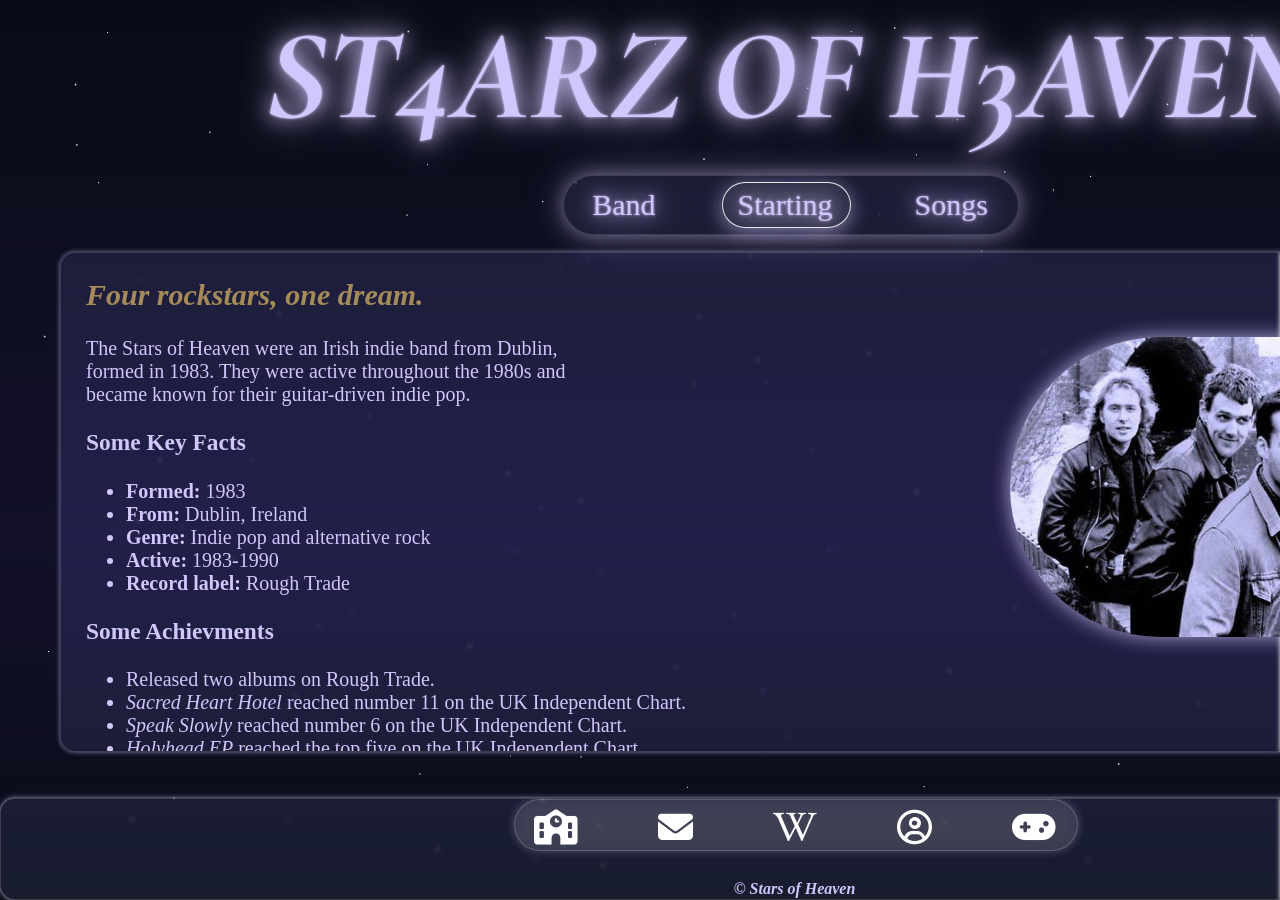
==== index.html @ f7b3dbc5 "gjorde Webbplatsen med lite information. implementerade 2x javascript, 4x html kod, 1x css kod" ====
<!DOCTYPE html>
    <head>
        <meta charset="UTF-8">
        <title>St4rs of H3aven</title>
        <link rel="stylesheet" href="index.css">
        <link href="https://fonts.googleapis.com/css2?family=Cormorant+Garamond&display=swap" rel="stylesheet">
        <link rel="stylesheet" href="https://cdnjs.cloudflare.com/ajax/libs/font-awesome/6.7.2/css/all.min.css">
    </head>
    <body>
        <div class="container">
             <header><h1>ST4ARZ OF H3AVEN</h1></header>
             <nav>
                <ul>
                        <li><a href="band.html" class="nav-link">Band</a></li>
                   
                        <li><a href="index.html" class="nav-link active">Starting</a></li>
                   
                        <li><a href="songs.html" class="nav-link">Songs</a></li>

                </ul> 
                <div class="nav-glider"></div>
             </nav>
             <main>
                <h2>Four rockstars, one dream.</h2>
                <img src="stars of heaven.jpg" class="imgStarting" alt="The rockarband members in blakc white photo">
                <p>
                    The Stars of Heaven were an Irish indie band from Dublin, <br>
                    formed in 1983. They were active throughout the 1980s and <br>
                    became known for their guitar-driven indie pop.
                </p>

                <h3>Some Key Facts</h3>
                
                <ul>
                    <li><strong>Formed:</strong> 1983</li>
                    <li><strong>From:</strong> Dublin, Ireland</li>
                    <li><strong>Genre:</strong> Indie pop and alternative rock</li>
                    <li><strong>Active:</strong> 1983-1990</li>
                    <li><strong>Record label:</strong> Rough Trade</li>
                </ul>

                <h3>Some Achievments</h3>

                <ul>
                    <li>Released two albums on Rough Trade.</li>
                    <li><em>Sacred Heart Hotel</em> reached number 11 on the UK Independent Chart.</li>
                    <li><em>Speak Slowly</em> reached number 6 on the UK Independent Chart.</li>
                    <li><em>Holyhead EP</em> reached the top five on the UK Independent Chart.</li>
                    <li>Recorded four sessions for BBC Radio 1's DJ John Peel.</li>
                </ul>
                
            </main>
            <footer>
                <div class="social-bar">
                    <div class="social-glider"></div>

                    <a class="footer-icons" href="https://www.teknikum.se/" target="_blank">
                        <i class="fa-solid fa-school"></i>
                    </a>

                    <a class="footer-icons" href="https://mail.google.com/mail/?view=cm&fs=1&to=zaah09001@utb.vaxjo.se&su=Contact%20from%20website" target="_blank">
                        <i class="fa-solid fa-envelope"></i>
                    </a>

                    <a class="footer-icons" href="https://en.wikipedia.org/wiki/The_Stars_of_Heaven" target="_blank">
                        <i class="fa-brands fa-wikipedia-w"></i>
                    </a>

                    <a class="footer-icons" href="om mig.html" target="_blank">
                        <i class="fa-regular fa-circle-user"></i>
                    </a>

                    <a class="footer-icons" href="//www.snake.se/" target="_blank">
                        <i class="fa-solid fa-gamepad"></i>
                    </a>

                </div>
                <h4><em><strong>© Stars of Heaven</strong></em></h4>
            </footer>
        
        <script>
            const socialBar = document.querySelector('.social-bar');
            const socialGlider = document.querySelector('.social-glider');
            const socialLinks = document.querySelectorAll('.social-bar a');

            function gliderToFull() {
            const barRect = socialBar.getBoundingClientRect();
            const first = socialLinks[0].getBoundingClientRect();
            const last = socialLinks[socialLinks.length - 1].getBoundingClientRect();
            const padding = 20; // breathing room around the whole icon group
            const left = first.left - barRect.left - padding;
            const width = (last.right - first.left) + padding * 2;
            socialGlider.style.left = left + 'px';
            socialGlider.style.width = width + 'px';
            }

            function gliderToLink(el) {
            const barRect = socialBar.getBoundingClientRect();
            const rect = el.getBoundingClientRect();
            const padding = 14; // breathing room around a single hovered icon
            socialGlider.style.left = (rect.left - barRect.left - padding) + 'px';
            socialGlider.style.width = (rect.width + padding * 2) + 'px';
            }

            window.addEventListener('load', gliderToFull);
            window.addEventListener('resize', gliderToFull);

            socialLinks.forEach(link => {
            link.addEventListener('mouseenter', () => {
                gliderToLink(link);
                socialGlider.classList.add('hovering');
            });
            link.addEventListener('mouseleave', () => {
                gliderToFull();
                socialGlider.classList.remove('hovering');
            });
            });
        </script>

        <script>
            const nav = document.querySelector('nav');
            const glider = document.querySelector('.nav-glider');
            const links = document.querySelectorAll('.nav-link');

            function moveGliderTo(el) {
                const navRect = nav.getBoundingClientRect();
                const rect = el.getBoundingClientRect();
                glider.style.left = (rect.left - navRect.left) + 'px';
                glider.style.width = rect.width + 'px';
            };

            const activeLink = document.querySelector('.nav-link.active') || links[0];

            window.addEventListener('load', () => moveGliderTo(activeLink));
            window.addEventListener('resize', () => moveGliderTo(document.querySelector('.nav-link.active') || links [0]));
            
            links.forEach(link => {
                link.addEventListener('mouseenter',  () => {
                    moveGliderTo(link); 
                    glider.classList.add('hover-pop');
                });
                link.addEventListener('mouseleave', () => {
                    glider.classList.remove('hover-pop');
                    moveGliderTo(document.querySelector('.nav-link.active') || links[0]);
                });
            });
        </script>
    </body>
---- index.css ----
html,body {
    height: 100%; margin: 0; padding: 0;
}

/*{*/ /* for the body and background, including al the white stars and their animations.*/
    body {
    background: linear-gradient(180deg, #090b16 0%, #12102a 60%, #090b16 100%);
    background-attachment: fixed;
    position: relative;
    }
    body::before { 
    content: '';
    position: fixed;
    inset: 0;
    z-index: -1;
    pointer-events: none;
    background: 
      radial-gradient(2.3px 2.3px at 45.4% 55.7%, #fff 0, transparent 60%),
      radial-gradient(1.8px 1.8px at 45.4% 84.1%, #fff 0, transparent 60%),
      radial-gradient(1.8px 1.8px at 19.7% 51.1%, #fff 0, transparent 60%),
      radial-gradient(1.5px 1.5px at 11.0% 31.1%, #fff 0, transparent 60%),
      radial-gradient(1.5px 1.5px at 53.7% 87.5%, #fff 0, transparent 60%),
      radial-gradient(2.3px 2.3px at 59.2% 40.0%, #fff 0, transparent 60%),
      radial-gradient(1.8px 1.8px at 64.8% 61.1%, #fff 0, transparent 60%),
      radial-gradient(1.5px 1.5px at 61.8% 81.8%, #fff 0, transparent 60%),
      radial-gradient(1.8px 1.8px at 7.7% 20.3%, #fff 0, transparent 60%),
      radial-gradient(2.0px 2.0px at 59.6% 76.7%, #fff 0, transparent 60%),
      radial-gradient(1.8px 1.8px at 44.3% 82.9%, #fff 0, transparent 60%),
      radial-gradient(1.5px 1.5px at 63.5% 50.0%, #fff 0, transparent 60%),
      radial-gradient(1.5px 1.5px at 45.9% 28.7%, #fff 0, transparent 60%),
      radial-gradient(1.8px 1.8px at 69.9% 32.3%, #fff 0, transparent 60%),
      radial-gradient(1.5px 1.5px at 51.2% 4.9%, #fff 0, transparent 60%),
      radial-gradient(2.3px 2.3px at 40.4% 83.3%, #fff 0, transparent 60%),
      radial-gradient(1.5px 1.5px at 8.4% 3.6%, #fff 0, transparent 60%),
      radial-gradient(1.5px 1.5px at 22.5% 91.0%, #fff 0, transparent 60%),
      radial-gradient(2.3px 2.3px at 47.1% 96.1%, #fff 0, transparent 60%),
      radial-gradient(1.8px 1.8px at 42.3% 56.4%, #fff 0, transparent 60%),
      radial-gradient(1.5px 1.5px at 76.7% 27.9%, #fff 0, transparent 60%),
      radial-gradient(2.3px 2.3px at 31.9% 3.5%, #fff 0, transparent 60%),
      radial-gradient(1.8px 1.8px at 74.8% 13.3%, #fff 0, transparent 60%),
      radial-gradient(2.3px 2.3px at 69.9% 3.1%, #fff 0, transparent 60%),
      radial-gradient(1.8px 1.8px at 78.5% 19.1%, #fff 0, transparent 60%),
      radial-gradient(1.8px 1.8px at 45.0% 20.3%, #fff 0, transparent 60%),
      radial-gradient(2.3px 2.3px at 42.2% 38.8%, #fff 0, transparent 60%),
      radial-gradient(2.0px 2.0px at 42.4% 22.4%, #fff 0, transparent 60%),
      radial-gradient(2.0px 2.0px at 85.0% 95.6%, #fff 0, transparent 60%),
      radial-gradient(1.8px 1.8px at 97.8% 3.9%, #fff 0, transparent 60%),
      radial-gradient(1.5px 1.5px at 39.9% 84.0%, #fff 0, transparent 60%),
      radial-gradient(2.3px 2.3px at 6.0% 16.1%, #fff 0, transparent 60%),
      radial-gradient(2.0px 2.0px at 26.8% 76.2%, #fff 0, transparent 60%),
      radial-gradient(1.5px 1.5px at 81.7% 39.1%, #fff 0, transparent 60%),
      radial-gradient(1.8px 1.8px at 10.7% 57.9%, #fff 0, transparent 60%),
      radial-gradient(2.3px 2.3px at 3.5% 37.4%, #fff 0, transparent 60%),
      radial-gradient(1.8px 1.8px at 14.2% 58.4%, #fff 0, transparent 60%),
      radial-gradient(1.8px 1.8px at 85.2% 19.6%, #fff 0, transparent 60%),
      radial-gradient(1.8px 1.8px at 31.8% 23.9%, #fff 0, transparent 60%),
      radial-gradient(1.8px 1.8px at 71.6% 17.2%, #fff 0, transparent 60%),
      radial-gradient(2.3px 2.3px at 67.9% 39.3%, #fff 0, transparent 60%),
      radial-gradient(1.5px 1.5px at 59.9% 42.5%, #fff 0, transparent 60%),
      radial-gradient(2.0px 2.0px at 12.5% 51.2%, #fff 0, transparent 60%),
      radial-gradient(2.0px 2.0px at 24.9% 69.6%, #fff 0, transparent 60%),
      radial-gradient(2.3px 2.3px at 42.4% 88.9%, #fff 0, transparent 60%),
      radial-gradient(2.0px 2.0px at 54.6% 35.2%, #fff 0, transparent 60%),
      radial-gradient(2.3px 2.3px at 10.3% 91.0%, #fff 0, transparent 60%),
      radial-gradient(1.5px 1.5px at 41.9% 95.5%, #fff 0, transparent 60%),
      radial-gradient(2.0px 2.0px at 83.4% 64.6%, #fff 0, transparent 60%),
      radial-gradient(2.3px 2.3px at 10.2% 49.8%, #fff 0, transparent 60%),
      radial-gradient(1.8px 1.8px at 82.3% 21.1%, #fff 0, transparent 60%),
      radial-gradient(1.8px 1.8px at 23.1% 77.3%, #fff 0, transparent 60%),
      radial-gradient(2.0px 2.0px at 54.2% 42.6%, #fff 0, transparent 60%),
      radial-gradient(2.3px 2.3px at 51.1% 23.1%, #fff 0, transparent 60%),
      radial-gradient(1.8px 1.8px at 94.0% 47.4%, #fff 0, transparent 60%),
      radial-gradient(2.3px 2.3px at 74.2% 74.6%, #fff 0, transparent 60%),
      radial-gradient(1.5px 1.5px at 40.1% 61.3%, #fff 0, transparent 60%),
      radial-gradient(1.8px 1.8px at 72.2% 87.4%, #fff 0, transparent 60%),
      radial-gradient(1.5px 1.5px at 27.4% 68.1%, #fff 0, transparent 60%),
      radial-gradient(2.3px 2.3px at 55.0% 17.7%, #fff 0, transparent 60%),
      radial-gradient(1.8px 1.8px at 46.8% 91.8%, #fff 0, transparent 60%),
      radial-gradient(1.8px 1.8px at 32.8% 86.0%, #fff 0, transparent 60%),
      radial-gradient(1.5px 1.5px at 66.5% 3.5%, #fff 0, transparent 60%),
      radial-gradient(1.8px 1.8px at 40.3% 41.8%, #fff 0, transparent 60%),
      radial-gradient(1.5px 1.5px at 43.9% 29.9%, #fff 0, transparent 60%),
      radial-gradient(1.5px 1.5px at 3.8% 72.4%, #fff 0, transparent 60%),
      radial-gradient(1.5px 1.5px at 3.8% 72.4%, #fff 0, transparent 60%),
      radial-gradient(2.0px 2.0px at 16.4% 14.7%, #fff 0, transparent 60%),
      radial-gradient(1.8px 1.8px at 28.9% 46.2%, #fff 0, transparent 60%),
      radial-gradient(2.3px 2.3px at 36.7% 71.8%, #fff 0, transparent 60%),
      radial-gradient(1.5px 1.5px at 48.2% 12.6%, #fff 0, transparent 60%),
      radial-gradient(2.0px 2.0px at 57.3% 68.4%, #fff 0, transparent 60%),
      radial-gradient(1.8px 1.8px at 63.1% 9.8%, #fff 0, transparent 60%),
      radial-gradient(2.3px 2.3px at 71.6% 54.7%, #fff 0, transparent 60%),
      radial-gradient(1.5px 1.5px at 88.3% 31.5%, #fff 0, transparent 60%),
      radial-gradient(1.8px 1.8px at 93.7% 78.2%, #fff 0, transparent 60%),
      radial-gradient(2.3px 2.3px at 5.9% 9.4%, #fff 0, transparent 60%),
      radial-gradient(1.8px 1.8px at 13.6% 88.7%, #fff 0, transparent 60%),
      radial-gradient(2.0px 2.0px at 21.8% 34.9%, #fff 0, transparent 60%),
      radial-gradient(1.5px 1.5px at 33.4% 18.3%, #fff 0, transparent 60%),
      radial-gradient(2.3px 2.3px at 39.7% 52.6%, #fff 0, transparent 60%),
      radial-gradient(1.8px 1.8px at 52.8% 74.1%, #fff 0, transparent 60%),
      radial-gradient(1.5px 1.5px at 61.4% 92.6%, #fff 0, transparent 60%),
      radial-gradient(2.0px 2.0px at 68.7% 23.8%, #fff 0, transparent 60%),
      radial-gradient(1.8px 1.8px at 79.3% 67.5%, #fff 0, transparent 60%),
      radial-gradient(2.3px 2.3px at 91.2% 11.6%, #fff 0, transparent 60%),
      radial-gradient(1.5px 1.5px at 9.7% 43.8%, #fff 0, transparent 60%),
      radial-gradient(2.0px 2.0px at 18.3% 62.1%, #fff 0, transparent 60%),
      radial-gradient(1.8px 1.8px at 26.5% 5.7%, #fff 0, transparent 60%),
      radial-gradient(2.3px 2.3px at 34.2% 94.3%, #fff 0, transparent 60%),
      radial-gradient(1.5px 1.5px at 46.9% 63.7%, #fff 0, transparent 60%),
      radial-gradient(1.8px 1.8px at 58.6% 28.4%, #fff 0, transparent 60%),
      radial-gradient(2.0px 2.0px at 73.8% 91.3%, #fff 0, transparent 60%),
      radial-gradient(1.5px 1.5px at 82.6% 43.2%, #fff 0, transparent 60%),
      radial-gradient(2.3px 2.3px at 87.4% 84.9%, #fff 0, transparent 60%),
      radial-gradient(1.8px 1.8px at 96.1% 59.6%, #fff 0, transparent 60%);
     animation: driftstars 40s ease-in-out infinite alternate;
    }
@keyframes driftstars{
    0%   {transform: translate(0, 0);}
    50%  {transform: translate(18px, -14px);}
    100% {transform: translate(-6px, 6px);}
}
/*}*/

.container {
    display: grid;
    grid-template-rows: 20% 8% 59% 13%;
    height: 100%;
    gap: 5px;
}

.imgStarting {
    z-index: -1; 
    float: right;
    width: 500px;
    height: 300px;
    border-radius: 50000px;
    filter: drop-shadow(0 0 10px rgba(210, 199, 252, 0.8));
}

header {
    font-size: 4rem;
    font-family: 'Cormorant garamond', serif;
    font-style: italic;
    letter-spacing: 0.002em;
    margin: 5px;
    margin-top: -87px;
    border-radius: 20px;
    color: rgb(210, 199, 252);
    height: 80px;
    text-align: center;
    overflow: visible;
    
}

h1 {
    color: rgb(210, 199, 252);
    text-shadow:
        0 0 3px rgb(210, 199, 252, 0.9),
        0 0 20px rgb(210, 199, 252),
        0 0 40px rgba(210, 199, 252, 0.8);
}

h2 {
    font-family: 'cormorant garamont', serif;
    font-style: italic;
    color: #a48b59;
}



nav {
    position: relative;
    display: flex;
    justify-content: center;
    width: 445px;
    padding: 4px;
    padding-right: 5px;
    font-size: 30px;
    text-align: center;
    margin: auto;
    background:rgba( 255, 255, 255, 0.07);
    border: 1px solid rgba(255, 255, 255, 0.15);
    border-radius: 50px;
    color: rgb(210, 199, 252);
    box-shadow: 
    0 0 15px rgba(210, 199, 252, 0.30),
    0 0 30px rgba(210, 199, 252, 0.25),
    0 0 50px rgba(210, 199, 252, 0.20);
    backdrop-filter: blur(20px) saturate(180%);
    margin-top: -10px;
    overflow: visible;
}


nav ul {
    position: relative;
    z-index: 2;
    padding: 0;
    margin: 0;
    display:flex;
    list-style: none;
    gap: 50px;
    text-shadow:   
        0 0 3px rgb(210, 199, 252, 0.9),
        0 0 20px rgb(210, 199, 252),
        0 0 40px rgba(210, 199, 252, 0.8);
}

.nav-link {
    position: relative;
    z-index: 2;
    text-decoration: none;
    color: rgb(210, 199, 252);
    font-size: 30px;
    padding: 8px 16px;
    display: inline-block;
}

.nav-glider {
    position: absolute;
    top: 50%;
    left: 0;
    height: 44px;
    transform: translateY(-50%);
    border-radius: 100px;
    background: rgba(255, 255, 255, 0.06);
    border: 1px solid rgba(255, 255, 255, 0.9);
    box-shadow: 0 4px 20px rgba(210, 199, 252, 0.55);
    backdrop-filter: blur(20px) saturate(180%);
    z-index: 1;
    pointer-events: none;
    transition: left 0.85s cubic-bezier(0.22, 1, 0.36, 1),
                width 0.85s cubic-bezier(0.22, 1, 0.36, 1),
                transform 0.15s ease;
}

.nav-glider.hover-pop {
    transform: translateY(-50%) scale(1.12);
}

main {
    z-index: 1;
    font-size: 20px;
    font-family: 'cormorant garamont', serif;
    padding-left: 25px;
    padding-right: 10px;
    box-sizing: border-box;
    margin-top: -10px;
    margin-bottom: 20px;
    margin-left: 60px;
    margin-right: 60px;
    background:rgba( 255, 255, 255, 0.07);
    border: 1px solid rgba(255, 255, 255, 0.15);
    border-radius: 15px;
    color: rgba( 210, 199, 252);
    box-shadow: 0 0 5px rgba( 210, 199, 252, 0.6);
    backdrop-filter: blur(2px) saturate(180%);
    max-height: 500px;
    overflow: hidden;
    overflow-y: auto;
    overflow-x: hidden;
        
}

main::-webkit-scrollbar {
    width: 6px;
}

main::-webkit-scrollbar-track {
    background: transparent;
}

main::-webkit-scrollbar-thumb {
    background: rgba(255, 255, 255, 0.35);
    border-radius: 100px;
    box-shadow: 
    0 0 10px rgba(255, 255, 255, 0.5),
    0 0 50px rgba(255, 255, 255, 0.3);
    overflow: hidden;
}

main::-webkit-scrollbar-thumb:hover {
    background: rgba(255, 255, 255, 0.7);
}

footer {
    position: relative;
    text-align: center;
    padding-left: 8px;
    padding-top: px;
    gap: 5px;
    background:rgba( 255, 255, 255, 0.07);
    border: 1px solid rgba(255, 255, 255, 0.15);
    border-radius: 15px;
    color: rgb(210, 199, 252);
    box-shadow: 
        0 0 2px rgba( 210, 199, 252, 0.6),
        0 0 5px rgba( 210, 199, 252, 0.4),
        0 0 10px rgba( 210, 199, 252, 0.2);
    backdrop-filter: blur(2px) saturate(180%);
    overflow: hidden;
    height: 100px;
    width: 1571px;
}

.social-bar {
  position: relative;
  display: flex;
  justify-content: center;
  align-items: center;
  gap: 80px;
  padding: 10px 40px;
}

.social-bar a {
  position: relative;
  z-index: 2;
  color: white;
  font-size: 35px;
  text-decoration: none;
  transition: transform 0.2s ease;
}

.social-bar a:hover {
  transform: scale(1.1);
  text-shadow: 0 0 10px white;
}

.social-glider {
  position: absolute;
  top: 0;
  width: 100px;
  height: 50px;
  border-radius: 100px;
  background: rgba(255, 255, 255, 0.1);
  border: 1px solid rgba(255, 255, 255, 0.2);
  box-shadow: 0 0 10px rgba(210, 199, 252, 0.3);
  backdrop-filter: blur(8px) saturate(180%);
  z-index: 1;
  pointer-events: none;
  transition: left 0.85s cubic-bezier(.4,0,.2,1),
              width 0.85s cubic-bezier(.4,0,.2,1),
              background 0.2s ease;
}

.social-glider.hovering {
  background: rgba(255, 255, 255, 0.2);
  box-shadow: 0 0 15px rgba(210, 199, 252, 0.5);
}
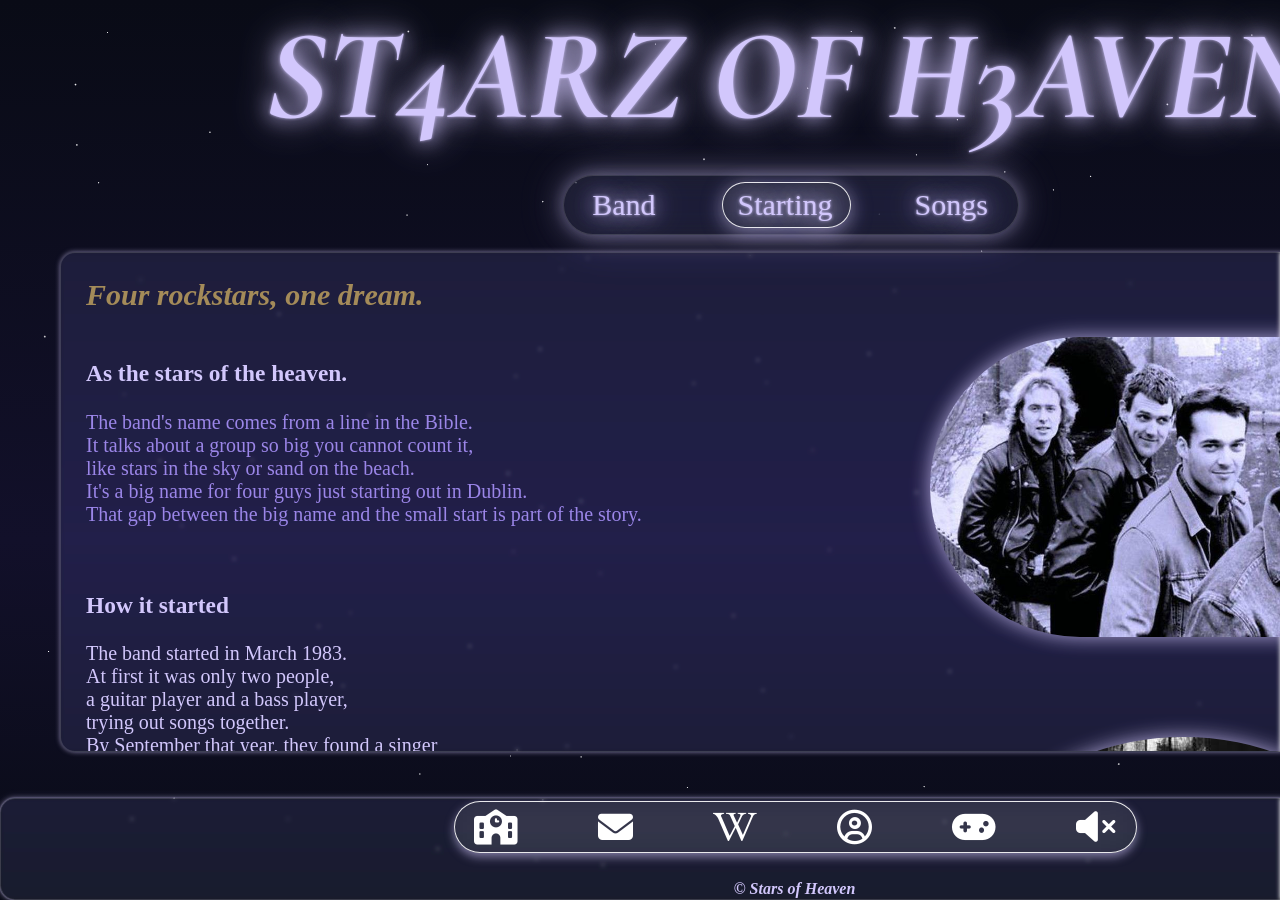
==== commit 5d82d1f5: "la till en till bild och bakgrundsljud. bytte texten och la till en js script till. läggde till nth-" ====
--- a/index.html
+++ b/index.html
@@ -1,148 +1,231 @@
-<!DOCTYPE html>
-    <head>
-        <meta charset="UTF-8">
-        <title>St4rs of H3aven</title>
-        <link rel="stylesheet" href="index.css">
-        <link href="https://fonts.googleapis.com/css2?family=Cormorant+Garamond&display=swap" rel="stylesheet">
-        <link rel="stylesheet" href="https://cdnjs.cloudflare.com/ajax/libs/font-awesome/6.7.2/css/all.min.css">
-    </head>
-    <body>
-        <div class="container">
-             <header><h1>ST4ARZ OF H3AVEN</h1></header>
-             <nav>
-                <ul>
-                        <li><a href="band.html" class="nav-link">Band</a></li>
-                   
-                        <li><a href="index.html" class="nav-link active">Starting</a></li>
-                   
-                        <li><a href="songs.html" class="nav-link">Songs</a></li>
-
-                </ul> 
-                <div class="nav-glider"></div>
-             </nav>
-             <main>
-                <h2>Four rockstars, one dream.</h2>
-                <img src="stars of heaven.jpg" class="imgStarting" alt="The rockarband members in blakc white photo">
-                <p>
-                    The Stars of Heaven were an Irish indie band from Dublin, <br>
-                    formed in 1983. They were active throughout the 1980s and <br>
-                    became known for their guitar-driven indie pop.
-                </p>
-
-                <h3>Some Key Facts</h3>
-                
-                <ul>
-                    <li><strong>Formed:</strong> 1983</li>
-                    <li><strong>From:</strong> Dublin, Ireland</li>
-                    <li><strong>Genre:</strong> Indie pop and alternative rock</li>
-                    <li><strong>Active:</strong> 1983-1990</li>
-                    <li><strong>Record label:</strong> Rough Trade</li>
-                </ul>
-
-                <h3>Some Achievments</h3>
-
-                <ul>
-                    <li>Released two albums on Rough Trade.</li>
-                    <li><em>Sacred Heart Hotel</em> reached number 11 on the UK Independent Chart.</li>
-                    <li><em>Speak Slowly</em> reached number 6 on the UK Independent Chart.</li>
-                    <li><em>Holyhead EP</em> reached the top five on the UK Independent Chart.</li>
-                    <li>Recorded four sessions for BBC Radio 1's DJ John Peel.</li>
-                </ul>
-                
-            </main>
-            <footer>
-                <div class="social-bar">
-                    <div class="social-glider"></div>
-
-                    <a class="footer-icons" href="https://www.teknikum.se/" target="_blank">
-                        <i class="fa-solid fa-school"></i>
-                    </a>
-
-                    <a class="footer-icons" href="https://mail.google.com/mail/?view=cm&fs=1&to=zaah09001@utb.vaxjo.se&su=Contact%20from%20website" target="_blank">
-                        <i class="fa-solid fa-envelope"></i>
-                    </a>
-
-                    <a class="footer-icons" href="https://en.wikipedia.org/wiki/The_Stars_of_Heaven" target="_blank">
-                        <i class="fa-brands fa-wikipedia-w"></i>
-                    </a>
-
-                    <a class="footer-icons" href="om mig.html" target="_blank">
-                        <i class="fa-regular fa-circle-user"></i>
-                    </a>
-
-                    <a class="footer-icons" href="//www.snake.se/" target="_blank">
-                        <i class="fa-solid fa-gamepad"></i>
-                    </a>
-
-                </div>
-                <h4><em><strong>© Stars of Heaven</strong></em></h4>
-            </footer>
-        
-        <script>
-            const socialBar = document.querySelector('.social-bar');
-            const socialGlider = document.querySelector('.social-glider');
-            const socialLinks = document.querySelectorAll('.social-bar a');
-
-            function gliderToFull() {
-            const barRect = socialBar.getBoundingClientRect();
-            const first = socialLinks[0].getBoundingClientRect();
-            const last = socialLinks[socialLinks.length - 1].getBoundingClientRect();
-            const padding = 20; // breathing room around the whole icon group
-            const left = first.left - barRect.left - padding;
-            const width = (last.right - first.left) + padding * 2;
-            socialGlider.style.left = left + 'px';
-            socialGlider.style.width = width + 'px';
-            }
-
-            function gliderToLink(el) {
-            const barRect = socialBar.getBoundingClientRect();
-            const rect = el.getBoundingClientRect();
-            const padding = 14; // breathing room around a single hovered icon
-            socialGlider.style.left = (rect.left - barRect.left - padding) + 'px';
-            socialGlider.style.width = (rect.width + padding * 2) + 'px';
-            }
-
-            window.addEventListener('load', gliderToFull);
-            window.addEventListener('resize', gliderToFull);
-
-            socialLinks.forEach(link => {
-            link.addEventListener('mouseenter', () => {
-                gliderToLink(link);
-                socialGlider.classList.add('hovering');
-            });
-            link.addEventListener('mouseleave', () => {
-                gliderToFull();
-                socialGlider.classList.remove('hovering');
-            });
-            });
-        </script>
-
-        <script>
-            const nav = document.querySelector('nav');
-            const glider = document.querySelector('.nav-glider');
-            const links = document.querySelectorAll('.nav-link');
-
-            function moveGliderTo(el) {
-                const navRect = nav.getBoundingClientRect();
-                const rect = el.getBoundingClientRect();
-                glider.style.left = (rect.left - navRect.left) + 'px';
-                glider.style.width = rect.width + 'px';
-            };
-
-            const activeLink = document.querySelector('.nav-link.active') || links[0];
-
-            window.addEventListener('load', () => moveGliderTo(activeLink));
-            window.addEventListener('resize', () => moveGliderTo(document.querySelector('.nav-link.active') || links [0]));
-            
-            links.forEach(link => {
-                link.addEventListener('mouseenter',  () => {
-                    moveGliderTo(link); 
-                    glider.classList.add('hover-pop');
-                });
-                link.addEventListener('mouseleave', () => {
-                    glider.classList.remove('hover-pop');
-                    moveGliderTo(document.querySelector('.nav-link.active') || links[0]);
-                });
-            });
-        </script>
-    </body> +<!doctype html>
+<html>
+  <head>
+    <meta charset="UTF-8" />
+    <title>St4rs of H3aven</title>
+    <link rel="stylesheet" href="index.css" />
+    <link
+      href="https://fonts.googleapis.com/css2?family=Cormorant+Garamond&display=swap"
+      rel="stylesheet"
+    />
+    <link
+      rel="stylesheet"
+      href="https://cdnjs.cloudflare.com/ajax/libs/font-awesome/6.7.2/css/all.min.css"
+    />
+  </head>
+  <body>
+    <div class="container">
+      <header><h1>ST4ARZ OF H3AVEN</h1></header>
+      <nav>
+        <ul>
+          <li><a href="band.html" class="nav-link">Band</a></li>
+
+          <li><a href="index.html" class="nav-link active">Starting</a></li>
+
+          <li><a href="songs.html" class="nav-link">Songs</a></li>
+        </ul>
+        <div class="nav-glider"></div>
+      </nav>
+      <main>
+        <h2>Four rockstars, one dream.</h2>
+        <div class="content-row">
+          <div class="starting-text">
+            <h3>As the stars of the heaven.</h3>
+            <p>
+              The band's name comes from a line in the Bible.<br />
+              It talks about a group so big you cannot count it, <br />
+              like stars in the sky or sand on the beach.<br />
+              It's a big name for four guys just starting out in Dublin.<br />
+              That gap between the big name and the small start is part of the
+              story.
+            </p>
+            <br />
+
+            <h3>How it started</h3>
+            <p>
+              The band started in March 1983.<br />
+              At first it was only two people, <br />
+              a guitar player and a bass player,<br />
+              trying out songs together.<br />
+              By September that year, they found a singer <br />
+              who also played guitar, and a drummer.<br />
+              Now there were four, and they were a real band.
+            </p>
+
+            <p>
+              Both guitar players wrote songs, but only one of them sang.<br />
+              Two writers and one singer.<br />
+              This is what made the band's sound special from the start.
+            </p>
+            <br />
+
+            <h3>Cutting their teeth</h3>
+            <p>
+              Dublin's music scene in the early 1980s was small.<br />
+              There were only a few clubs, <br />
+              and the same bands kept playing together <br />
+              and sharing the same practice rooms.<br />
+              The band played some of their <br />
+              first shows next to other bands who <br />
+              later also became well known.<br />
+              It shows just how small and simple that <br />
+              scene was before anyone was famous.
+            </p>
+            <br />
+
+            <h3>The first record</h3>
+            <p>
+              Their first song came from a radio session that people loved right
+              away.<br />
+              The band paid for the recording themselves and only made a
+              thousand copies through a small label.<br />
+              At first it did not sell many copies.<br />
+              But it got played on the radio and got good reviews.<br />
+              That slow attention, not a big launch, is what got them noticed
+              and helped them sign with a bigger label after.
+            </p>
+          </div>
+          <div class="imgStack">
+            <img
+              src="stars of heaven.jpg"
+              class="imgStarting1"
+              alt="The rockband members in blakc white photo"
+            />
+            <img
+              src="stars of heaven 2.png"
+              class="imgStarting2"
+              alt="The rockband members in blakc white photo"
+            />
+          </div>
+        </div>
+      </main>
+      <footer>
+        <audio id="bg-music" src="bg ambient.mp3" loop autoplay muted></audio>
+
+        <div class="social-bar">
+          <div class="social-glider"></div>
+
+          <a href="https://www.teknikum.se/" target="_blank">
+            <i class="fa-solid fa-school"></i>
+          </a>
+
+          <a
+            href="https://mail.google.com/mail/?view=cm&fs=1&to=zaah09001@utb.vaxjo.se&su=Contact%20from%20website"
+            target="_blank"
+          >
+            <i class="fa-solid fa-envelope"></i>
+          </a>
+
+          <a
+            href="https://en.wikipedia.org/wiki/The_Stars_of_Heaven"
+            target="_blank"
+          >
+            <i class="fa-brands fa-wikipedia-w"></i>
+          </a>
+
+          <a href="om mig.html" target="_blank">
+            <i class="fa-regular fa-circle-user"></i>
+          </a>
+
+          <a href="//www.snake.se/" target="_blank">
+            <i class="fa-solid fa-gamepad"></i>
+          </a>
+
+          <a class="footer-icons" href="#" id="sound-toggle">
+            <i class="fa-solid fa-volume-xmark"></i>
+          </a>
+        </div>
+        <h4>
+          <em><strong>© Stars of Heaven</strong></em>
+        </h4>
+      </footer>
+
+      <script>
+        const bgMusic = document.getElementById("bg-music");
+        const soundToggle = document.getElementById("sound-toggle");
+
+        soundToggle.addEventListener("click", (e) => {
+          e.preventDefault();
+          bgMusic.muted = !bgMusic.muted;
+          soundToggle.innerHTML = bgMusic.muted
+            ? '<i class="fa-solid fa-volume-xmark"></i>'
+            : '<i class="fa-solid fa-volume-high"></i>';
+        });
+      </script>
+
+      <script>
+        const socialBar = document.querySelector(".social-bar");
+        const socialGlider = document.querySelector(".social-glider");
+        const socialLinks = document.querySelectorAll(".social-bar a");
+
+        function gliderToFull() {
+          const barRect = socialBar.getBoundingClientRect();
+          const first = socialLinks[0].getBoundingClientRect();
+          const last =
+            socialLinks[socialLinks.length - 1].getBoundingClientRect();
+          const padding = 20; // breathing room around the whole icon group
+          const left = first.left - barRect.left - padding;
+          const width = last.right - first.left + padding * 2;
+          socialGlider.style.left = left + "px";
+          socialGlider.style.width = width + "px";
+        }
+
+        function gliderToLink(el) {
+          const barRect = socialBar.getBoundingClientRect();
+          const rect = el.getBoundingClientRect();
+          const padding = 14; // breathing room around a single hovered icon
+          socialGlider.style.left = rect.left - barRect.left - padding + "px";
+          socialGlider.style.width = rect.width + padding * 2 + "px";
+        }
+
+        window.addEventListener("load", gliderToFull);
+        window.addEventListener("resize", gliderToFull);
+
+        socialLinks.forEach((link) => {
+          link.addEventListener("mouseenter", () => {
+            gliderToLink(link);
+            socialGlider.classList.add("hovering");
+          });
+          link.addEventListener("mouseleave", () => {
+            gliderToFull();
+            socialGlider.classList.remove("hovering");
+          });
+        });
+      </script>
+
+      <script>
+        const nav = document.querySelector("nav");
+        const glider = document.querySelector(".nav-glider");
+        const links = document.querySelectorAll(".nav-link");
+
+        function moveGliderTo(el) {
+          const navRect = nav.getBoundingClientRect();
+          const rect = el.getBoundingClientRect();
+          glider.style.left = rect.left - navRect.left + "px";
+          glider.style.width = rect.width + "px";
+        }
+
+        const activeLink =
+          document.querySelector(".nav-link.active") || links[0];
+
+        window.addEventListener("load", () => moveGliderTo(activeLink));
+        window.addEventListener("resize", () =>
+          moveGliderTo(document.querySelector(".nav-link.active") || links[0]),
+        );
+
+        links.forEach((link) => {
+          link.addEventListener("mouseenter", () => {
+            moveGliderTo(link);
+            glider.classList.add("hover-pop");
+          });
+          link.addEventListener("mouseleave", () => {
+            glider.classList.remove("hover-pop");
+            moveGliderTo(
+              document.querySelector(".nav-link.active") || links[0],
+            );
+          });
+        });
+      </script>
+    </div>
+  </body>
+</html>
--- a/index.css
+++ b/index.css
@@ -1,305 +1,345 @@
-html,body {
-    height: 100%; margin: 0; padding: 0;
+html,
+body {
+  height: 100%;
+  margin: 0;
+  padding: 0;
 }
 
 /*{*/ /* for the body and background, including al the white stars and their animations.*/
-    body {
-    background: linear-gradient(180deg, #090b16 0%, #12102a 60%, #090b16 100%);
-    background-attachment: fixed;
-    position: relative;
-    }
-    body::before { 
-    content: '';
-    position: fixed;
-    inset: 0;
-    z-index: -1;
-    pointer-events: none;
-    background: 
-      radial-gradient(2.3px 2.3px at 45.4% 55.7%, #fff 0, transparent 60%),
-      radial-gradient(1.8px 1.8px at 45.4% 84.1%, #fff 0, transparent 60%),
-      radial-gradient(1.8px 1.8px at 19.7% 51.1%, #fff 0, transparent 60%),
-      radial-gradient(1.5px 1.5px at 11.0% 31.1%, #fff 0, transparent 60%),
-      radial-gradient(1.5px 1.5px at 53.7% 87.5%, #fff 0, transparent 60%),
-      radial-gradient(2.3px 2.3px at 59.2% 40.0%, #fff 0, transparent 60%),
-      radial-gradient(1.8px 1.8px at 64.8% 61.1%, #fff 0, transparent 60%),
-      radial-gradient(1.5px 1.5px at 61.8% 81.8%, #fff 0, transparent 60%),
-      radial-gradient(1.8px 1.8px at 7.7% 20.3%, #fff 0, transparent 60%),
-      radial-gradient(2.0px 2.0px at 59.6% 76.7%, #fff 0, transparent 60%),
-      radial-gradient(1.8px 1.8px at 44.3% 82.9%, #fff 0, transparent 60%),
-      radial-gradient(1.5px 1.5px at 63.5% 50.0%, #fff 0, transparent 60%),
-      radial-gradient(1.5px 1.5px at 45.9% 28.7%, #fff 0, transparent 60%),
-      radial-gradient(1.8px 1.8px at 69.9% 32.3%, #fff 0, transparent 60%),
-      radial-gradient(1.5px 1.5px at 51.2% 4.9%, #fff 0, transparent 60%),
-      radial-gradient(2.3px 2.3px at 40.4% 83.3%, #fff 0, transparent 60%),
-      radial-gradient(1.5px 1.5px at 8.4% 3.6%, #fff 0, transparent 60%),
-      radial-gradient(1.5px 1.5px at 22.5% 91.0%, #fff 0, transparent 60%),
-      radial-gradient(2.3px 2.3px at 47.1% 96.1%, #fff 0, transparent 60%),
-      radial-gradient(1.8px 1.8px at 42.3% 56.4%, #fff 0, transparent 60%),
-      radial-gradient(1.5px 1.5px at 76.7% 27.9%, #fff 0, transparent 60%),
-      radial-gradient(2.3px 2.3px at 31.9% 3.5%, #fff 0, transparent 60%),
-      radial-gradient(1.8px 1.8px at 74.8% 13.3%, #fff 0, transparent 60%),
-      radial-gradient(2.3px 2.3px at 69.9% 3.1%, #fff 0, transparent 60%),
-      radial-gradient(1.8px 1.8px at 78.5% 19.1%, #fff 0, transparent 60%),
-      radial-gradient(1.8px 1.8px at 45.0% 20.3%, #fff 0, transparent 60%),
-      radial-gradient(2.3px 2.3px at 42.2% 38.8%, #fff 0, transparent 60%),
-      radial-gradient(2.0px 2.0px at 42.4% 22.4%, #fff 0, transparent 60%),
-      radial-gradient(2.0px 2.0px at 85.0% 95.6%, #fff 0, transparent 60%),
-      radial-gradient(1.8px 1.8px at 97.8% 3.9%, #fff 0, transparent 60%),
-      radial-gradient(1.5px 1.5px at 39.9% 84.0%, #fff 0, transparent 60%),
-      radial-gradient(2.3px 2.3px at 6.0% 16.1%, #fff 0, transparent 60%),
-      radial-gradient(2.0px 2.0px at 26.8% 76.2%, #fff 0, transparent 60%),
-      radial-gradient(1.5px 1.5px at 81.7% 39.1%, #fff 0, transparent 60%),
-      radial-gradient(1.8px 1.8px at 10.7% 57.9%, #fff 0, transparent 60%),
-      radial-gradient(2.3px 2.3px at 3.5% 37.4%, #fff 0, transparent 60%),
-      radial-gradient(1.8px 1.8px at 14.2% 58.4%, #fff 0, transparent 60%),
-      radial-gradient(1.8px 1.8px at 85.2% 19.6%, #fff 0, transparent 60%),
-      radial-gradient(1.8px 1.8px at 31.8% 23.9%, #fff 0, transparent 60%),
-      radial-gradient(1.8px 1.8px at 71.6% 17.2%, #fff 0, transparent 60%),
-      radial-gradient(2.3px 2.3px at 67.9% 39.3%, #fff 0, transparent 60%),
-      radial-gradient(1.5px 1.5px at 59.9% 42.5%, #fff 0, transparent 60%),
-      radial-gradient(2.0px 2.0px at 12.5% 51.2%, #fff 0, transparent 60%),
-      radial-gradient(2.0px 2.0px at 24.9% 69.6%, #fff 0, transparent 60%),
-      radial-gradient(2.3px 2.3px at 42.4% 88.9%, #fff 0, transparent 60%),
-      radial-gradient(2.0px 2.0px at 54.6% 35.2%, #fff 0, transparent 60%),
-      radial-gradient(2.3px 2.3px at 10.3% 91.0%, #fff 0, transparent 60%),
-      radial-gradient(1.5px 1.5px at 41.9% 95.5%, #fff 0, transparent 60%),
-      radial-gradient(2.0px 2.0px at 83.4% 64.6%, #fff 0, transparent 60%),
-      radial-gradient(2.3px 2.3px at 10.2% 49.8%, #fff 0, transparent 60%),
-      radial-gradient(1.8px 1.8px at 82.3% 21.1%, #fff 0, transparent 60%),
-      radial-gradient(1.8px 1.8px at 23.1% 77.3%, #fff 0, transparent 60%),
-      radial-gradient(2.0px 2.0px at 54.2% 42.6%, #fff 0, transparent 60%),
-      radial-gradient(2.3px 2.3px at 51.1% 23.1%, #fff 0, transparent 60%),
-      radial-gradient(1.8px 1.8px at 94.0% 47.4%, #fff 0, transparent 60%),
-      radial-gradient(2.3px 2.3px at 74.2% 74.6%, #fff 0, transparent 60%),
-      radial-gradient(1.5px 1.5px at 40.1% 61.3%, #fff 0, transparent 60%),
-      radial-gradient(1.8px 1.8px at 72.2% 87.4%, #fff 0, transparent 60%),
-      radial-gradient(1.5px 1.5px at 27.4% 68.1%, #fff 0, transparent 60%),
-      radial-gradient(2.3px 2.3px at 55.0% 17.7%, #fff 0, transparent 60%),
-      radial-gradient(1.8px 1.8px at 46.8% 91.8%, #fff 0, transparent 60%),
-      radial-gradient(1.8px 1.8px at 32.8% 86.0%, #fff 0, transparent 60%),
-      radial-gradient(1.5px 1.5px at 66.5% 3.5%, #fff 0, transparent 60%),
-      radial-gradient(1.8px 1.8px at 40.3% 41.8%, #fff 0, transparent 60%),
-      radial-gradient(1.5px 1.5px at 43.9% 29.9%, #fff 0, transparent 60%),
-      radial-gradient(1.5px 1.5px at 3.8% 72.4%, #fff 0, transparent 60%),
-      radial-gradient(1.5px 1.5px at 3.8% 72.4%, #fff 0, transparent 60%),
-      radial-gradient(2.0px 2.0px at 16.4% 14.7%, #fff 0, transparent 60%),
-      radial-gradient(1.8px 1.8px at 28.9% 46.2%, #fff 0, transparent 60%),
-      radial-gradient(2.3px 2.3px at 36.7% 71.8%, #fff 0, transparent 60%),
-      radial-gradient(1.5px 1.5px at 48.2% 12.6%, #fff 0, transparent 60%),
-      radial-gradient(2.0px 2.0px at 57.3% 68.4%, #fff 0, transparent 60%),
-      radial-gradient(1.8px 1.8px at 63.1% 9.8%, #fff 0, transparent 60%),
-      radial-gradient(2.3px 2.3px at 71.6% 54.7%, #fff 0, transparent 60%),
-      radial-gradient(1.5px 1.5px at 88.3% 31.5%, #fff 0, transparent 60%),
-      radial-gradient(1.8px 1.8px at 93.7% 78.2%, #fff 0, transparent 60%),
-      radial-gradient(2.3px 2.3px at 5.9% 9.4%, #fff 0, transparent 60%),
-      radial-gradient(1.8px 1.8px at 13.6% 88.7%, #fff 0, transparent 60%),
-      radial-gradient(2.0px 2.0px at 21.8% 34.9%, #fff 0, transparent 60%),
-      radial-gradient(1.5px 1.5px at 33.4% 18.3%, #fff 0, transparent 60%),
-      radial-gradient(2.3px 2.3px at 39.7% 52.6%, #fff 0, transparent 60%),
-      radial-gradient(1.8px 1.8px at 52.8% 74.1%, #fff 0, transparent 60%),
-      radial-gradient(1.5px 1.5px at 61.4% 92.6%, #fff 0, transparent 60%),
-      radial-gradient(2.0px 2.0px at 68.7% 23.8%, #fff 0, transparent 60%),
-      radial-gradient(1.8px 1.8px at 79.3% 67.5%, #fff 0, transparent 60%),
-      radial-gradient(2.3px 2.3px at 91.2% 11.6%, #fff 0, transparent 60%),
-      radial-gradient(1.5px 1.5px at 9.7% 43.8%, #fff 0, transparent 60%),
-      radial-gradient(2.0px 2.0px at 18.3% 62.1%, #fff 0, transparent 60%),
-      radial-gradient(1.8px 1.8px at 26.5% 5.7%, #fff 0, transparent 60%),
-      radial-gradient(2.3px 2.3px at 34.2% 94.3%, #fff 0, transparent 60%),
-      radial-gradient(1.5px 1.5px at 46.9% 63.7%, #fff 0, transparent 60%),
-      radial-gradient(1.8px 1.8px at 58.6% 28.4%, #fff 0, transparent 60%),
-      radial-gradient(2.0px 2.0px at 73.8% 91.3%, #fff 0, transparent 60%),
-      radial-gradient(1.5px 1.5px at 82.6% 43.2%, #fff 0, transparent 60%),
-      radial-gradient(2.3px 2.3px at 87.4% 84.9%, #fff 0, transparent 60%),
-      radial-gradient(1.8px 1.8px at 96.1% 59.6%, #fff 0, transparent 60%);
-     animation: driftstars 40s ease-in-out infinite alternate;
-    }
-@keyframes driftstars{
-    0%   {transform: translate(0, 0);}
-    50%  {transform: translate(18px, -14px);}
-    100% {transform: translate(-6px, 6px);}
+body {
+  background: linear-gradient(180deg, #090b16 0%, #12102a 60%, #090b16 100%);
+  background-attachment: fixed;
+  position: relative;
+}
+body::before {
+  content: "";
+  position: fixed;
+  inset: 0;
+  z-index: -1;
+  pointer-events: none;
+  background:
+    radial-gradient(2.3px 2.3px at 45.4% 55.7%, #fff 0, transparent 60%),
+    radial-gradient(1.8px 1.8px at 45.4% 84.1%, #fff 0, transparent 60%),
+    radial-gradient(1.8px 1.8px at 19.7% 51.1%, #fff 0, transparent 60%),
+    radial-gradient(1.5px 1.5px at 11% 31.1%, #fff 0, transparent 60%),
+    radial-gradient(1.5px 1.5px at 53.7% 87.5%, #fff 0, transparent 60%),
+    radial-gradient(2.3px 2.3px at 59.2% 40%, #fff 0, transparent 60%),
+    radial-gradient(1.8px 1.8px at 64.8% 61.1%, #fff 0, transparent 60%),
+    radial-gradient(1.5px 1.5px at 61.8% 81.8%, #fff 0, transparent 60%),
+    radial-gradient(1.8px 1.8px at 7.7% 20.3%, #fff 0, transparent 60%),
+    radial-gradient(2px 2px at 59.6% 76.7%, #fff 0, transparent 60%),
+    radial-gradient(1.8px 1.8px at 44.3% 82.9%, #fff 0, transparent 60%),
+    radial-gradient(1.5px 1.5px at 63.5% 50%, #fff 0, transparent 60%),
+    radial-gradient(1.5px 1.5px at 45.9% 28.7%, #fff 0, transparent 60%),
+    radial-gradient(1.8px 1.8px at 69.9% 32.3%, #fff 0, transparent 60%),
+    radial-gradient(1.5px 1.5px at 51.2% 4.9%, #fff 0, transparent 60%),
+    radial-gradient(2.3px 2.3px at 40.4% 83.3%, #fff 0, transparent 60%),
+    radial-gradient(1.5px 1.5px at 8.4% 3.6%, #fff 0, transparent 60%),
+    radial-gradient(1.5px 1.5px at 22.5% 91%, #fff 0, transparent 60%),
+    radial-gradient(2.3px 2.3px at 47.1% 96.1%, #fff 0, transparent 60%),
+    radial-gradient(1.8px 1.8px at 42.3% 56.4%, #fff 0, transparent 60%),
+    radial-gradient(1.5px 1.5px at 76.7% 27.9%, #fff 0, transparent 60%),
+    radial-gradient(2.3px 2.3px at 31.9% 3.5%, #fff 0, transparent 60%),
+    radial-gradient(1.8px 1.8px at 74.8% 13.3%, #fff 0, transparent 60%),
+    radial-gradient(2.3px 2.3px at 69.9% 3.1%, #fff 0, transparent 60%),
+    radial-gradient(1.8px 1.8px at 78.5% 19.1%, #fff 0, transparent 60%),
+    radial-gradient(1.8px 1.8px at 45% 20.3%, #fff 0, transparent 60%),
+    radial-gradient(2.3px 2.3px at 42.2% 38.8%, #fff 0, transparent 60%),
+    radial-gradient(2px 2px at 42.4% 22.4%, #fff 0, transparent 60%),
+    radial-gradient(2px 2px at 85% 95.6%, #fff 0, transparent 60%),
+    radial-gradient(1.8px 1.8px at 97.8% 3.9%, #fff 0, transparent 60%),
+    radial-gradient(1.5px 1.5px at 39.9% 84%, #fff 0, transparent 60%),
+    radial-gradient(2.3px 2.3px at 6% 16.1%, #fff 0, transparent 60%),
+    radial-gradient(2px 2px at 26.8% 76.2%, #fff 0, transparent 60%),
+    radial-gradient(1.5px 1.5px at 81.7% 39.1%, #fff 0, transparent 60%),
+    radial-gradient(1.8px 1.8px at 10.7% 57.9%, #fff 0, transparent 60%),
+    radial-gradient(2.3px 2.3px at 3.5% 37.4%, #fff 0, transparent 60%),
+    radial-gradient(1.8px 1.8px at 14.2% 58.4%, #fff 0, transparent 60%),
+    radial-gradient(1.8px 1.8px at 85.2% 19.6%, #fff 0, transparent 60%),
+    radial-gradient(1.8px 1.8px at 31.8% 23.9%, #fff 0, transparent 60%),
+    radial-gradient(1.8px 1.8px at 71.6% 17.2%, #fff 0, transparent 60%),
+    radial-gradient(2.3px 2.3px at 67.9% 39.3%, #fff 0, transparent 60%),
+    radial-gradient(1.5px 1.5px at 59.9% 42.5%, #fff 0, transparent 60%),
+    radial-gradient(2px 2px at 12.5% 51.2%, #fff 0, transparent 60%),
+    radial-gradient(2px 2px at 24.9% 69.6%, #fff 0, transparent 60%),
+    radial-gradient(2.3px 2.3px at 42.4% 88.9%, #fff 0, transparent 60%),
+    radial-gradient(2px 2px at 54.6% 35.2%, #fff 0, transparent 60%),
+    radial-gradient(2.3px 2.3px at 10.3% 91%, #fff 0, transparent 60%),
+    radial-gradient(1.5px 1.5px at 41.9% 95.5%, #fff 0, transparent 60%),
+    radial-gradient(2px 2px at 83.4% 64.6%, #fff 0, transparent 60%),
+    radial-gradient(2.3px 2.3px at 10.2% 49.8%, #fff 0, transparent 60%),
+    radial-gradient(1.8px 1.8px at 82.3% 21.1%, #fff 0, transparent 60%),
+    radial-gradient(1.8px 1.8px at 23.1% 77.3%, #fff 0, transparent 60%),
+    radial-gradient(2px 2px at 54.2% 42.6%, #fff 0, transparent 60%),
+    radial-gradient(2.3px 2.3px at 51.1% 23.1%, #fff 0, transparent 60%),
+    radial-gradient(1.8px 1.8px at 94% 47.4%, #fff 0, transparent 60%),
+    radial-gradient(2.3px 2.3px at 74.2% 74.6%, #fff 0, transparent 60%),
+    radial-gradient(1.5px 1.5px at 40.1% 61.3%, #fff 0, transparent 60%),
+    radial-gradient(1.8px 1.8px at 72.2% 87.4%, #fff 0, transparent 60%),
+    radial-gradient(1.5px 1.5px at 27.4% 68.1%, #fff 0, transparent 60%),
+    radial-gradient(2.3px 2.3px at 55% 17.7%, #fff 0, transparent 60%),
+    radial-gradient(1.8px 1.8px at 46.8% 91.8%, #fff 0, transparent 60%),
+    radial-gradient(1.8px 1.8px at 32.8% 86%, #fff 0, transparent 60%),
+    radial-gradient(1.5px 1.5px at 66.5% 3.5%, #fff 0, transparent 60%),
+    radial-gradient(1.8px 1.8px at 40.3% 41.8%, #fff 0, transparent 60%),
+    radial-gradient(1.5px 1.5px at 43.9% 29.9%, #fff 0, transparent 60%),
+    radial-gradient(1.5px 1.5px at 3.8% 72.4%, #fff 0, transparent 60%),
+    radial-gradient(1.5px 1.5px at 3.8% 72.4%, #fff 0, transparent 60%),
+    radial-gradient(2px 2px at 16.4% 14.7%, #fff 0, transparent 60%),
+    radial-gradient(1.8px 1.8px at 28.9% 46.2%, #fff 0, transparent 60%),
+    radial-gradient(2.3px 2.3px at 36.7% 71.8%, #fff 0, transparent 60%),
+    radial-gradient(1.5px 1.5px at 48.2% 12.6%, #fff 0, transparent 60%),
+    radial-gradient(2px 2px at 57.3% 68.4%, #fff 0, transparent 60%),
+    radial-gradient(1.8px 1.8px at 63.1% 9.8%, #fff 0, transparent 60%),
+    radial-gradient(2.3px 2.3px at 71.6% 54.7%, #fff 0, transparent 60%),
+    radial-gradient(1.5px 1.5px at 88.3% 31.5%, #fff 0, transparent 60%),
+    radial-gradient(1.8px 1.8px at 93.7% 78.2%, #fff 0, transparent 60%),
+    radial-gradient(2.3px 2.3px at 5.9% 9.4%, #fff 0, transparent 60%),
+    radial-gradient(1.8px 1.8px at 13.6% 88.7%, #fff 0, transparent 60%),
+    radial-gradient(2px 2px at 21.8% 34.9%, #fff 0, transparent 60%),
+    radial-gradient(1.5px 1.5px at 33.4% 18.3%, #fff 0, transparent 60%),
+    radial-gradient(2.3px 2.3px at 39.7% 52.6%, #fff 0, transparent 60%),
+    radial-gradient(1.8px 1.8px at 52.8% 74.1%, #fff 0, transparent 60%),
+    radial-gradient(1.5px 1.5px at 61.4% 92.6%, #fff 0, transparent 60%),
+    radial-gradient(2px 2px at 68.7% 23.8%, #fff 0, transparent 60%),
+    radial-gradient(1.8px 1.8px at 79.3% 67.5%, #fff 0, transparent 60%),
+    radial-gradient(2.3px 2.3px at 91.2% 11.6%, #fff 0, transparent 60%),
+    radial-gradient(1.5px 1.5px at 9.7% 43.8%, #fff 0, transparent 60%),
+    radial-gradient(2px 2px at 18.3% 62.1%, #fff 0, transparent 60%),
+    radial-gradient(1.8px 1.8px at 26.5% 5.7%, #fff 0, transparent 60%),
+    radial-gradient(2.3px 2.3px at 34.2% 94.3%, #fff 0, transparent 60%),
+    radial-gradient(1.5px 1.5px at 46.9% 63.7%, #fff 0, transparent 60%),
+    radial-gradient(1.8px 1.8px at 58.6% 28.4%, #fff 0, transparent 60%),
+    radial-gradient(2px 2px at 73.8% 91.3%, #fff 0, transparent 60%),
+    radial-gradient(1.5px 1.5px at 82.6% 43.2%, #fff 0, transparent 60%),
+    radial-gradient(2.3px 2.3px at 87.4% 84.9%, #fff 0, transparent 60%),
+    radial-gradient(1.8px 1.8px at 96.1% 59.6%, #fff 0, transparent 60%);
+  animation: driftstars 40s ease-in-out infinite alternate;
+}
+@keyframes driftstars {
+  0% {
+    transform: translate(0, 0);
+  }
+  50% {
+    transform: translate(18px, -14px);
+  }
+  100% {
+    transform: translate(-6px, 6px);
+  }
 }
 /*}*/
 
 .container {
-    display: grid;
-    grid-template-rows: 20% 8% 59% 13%;
-    height: 100%;
-    gap: 5px;
-}
-
-.imgStarting {
-    z-index: -1; 
-    float: right;
-    width: 500px;
-    height: 300px;
-    border-radius: 50000px;
-    filter: drop-shadow(0 0 10px rgba(210, 199, 252, 0.8));
+  display: grid;
+  grid-template-rows: 20% 8% 59% 13%;
+  height: 100%;
+  gap: 5px;
+}
+
+.content-row {
+  display: flex;
+  flex-direction: row; /* text and photo-stack side by side */
+  align-items: flex-start; /* keeps both aligned to the top, not stretched */
+  column-gap: px;
+}
+
+.starting-text {
+  flex: 1;
+  max-width: 830;
+}
+.starting-text p:nth-child(odd) {
+  color: rgb(210, 199, 252);
+}
+.starting-text p:nth-child(even) {
+  color: rgb(155, 134, 232);
+}
+
+.imgStarting1 {
+  margin-right: 30px;
+  z-index: -1;
+  width: 500px;
+  height: 300px;
+  border-radius: 50000px;
+  filter: drop-shadow(0 0 10px rgba(210, 199, 252, 0.8));
+}
+
+.imgStarting2 {
+  z-index: -1;
+  float: none;
+  width: auto;
+  height: auto;
+  border-radius: 50000px;
+  filter: drop-shadow(0 0 10px rgba(210, 199, 252, 0.8));
+}
+
+.imgStack {
+  display: flex;
+  flex-direction: column;
+  align-items: flex-end;
+  row-gap: 100px;
+  margin-right: 50px;
 }
 
 header {
-    font-size: 4rem;
-    font-family: 'Cormorant garamond', serif;
-    font-style: italic;
-    letter-spacing: 0.002em;
-    margin: 5px;
-    margin-top: -87px;
-    border-radius: 20px;
-    color: rgb(210, 199, 252);
-    height: 80px;
-    text-align: center;
-    overflow: visible;
-    
+  font-size: 4rem;
+  font-family: "Cormorant garamond", serif;
+  font-style: italic;
+  letter-spacing: 0.002em;
+  margin: 5px;
+  margin-top: -87px;
+  border-radius: 20px;
+  color: rgb(210, 199, 252);
+  height: 80px;
+  text-align: center;
+  overflow: visible;
 }
 
 h1 {
-    color: rgb(210, 199, 252);
-    text-shadow:
-        0 0 3px rgb(210, 199, 252, 0.9),
-        0 0 20px rgb(210, 199, 252),
-        0 0 40px rgba(210, 199, 252, 0.8);
+  color: rgb(210, 199, 252);
+  text-shadow:
+    0 0 3px rgb(210, 199, 252, 0.9),
+    0 0 20px rgb(210, 199, 252),
+    0 0 40px rgba(210, 199, 252, 0.8);
 }
 
 h2 {
-    font-family: 'cormorant garamont', serif;
-    font-style: italic;
-    color: #a48b59;
-}
-
-
+  font-family: "cormorant garamont", serif;
+  font-style: italic;
+  color: #a48b59;
+}
 
 nav {
-    position: relative;
-    display: flex;
-    justify-content: center;
-    width: 445px;
-    padding: 4px;
-    padding-right: 5px;
-    font-size: 30px;
-    text-align: center;
-    margin: auto;
-    background:rgba( 255, 255, 255, 0.07);
-    border: 1px solid rgba(255, 255, 255, 0.15);
-    border-radius: 50px;
-    color: rgb(210, 199, 252);
-    box-shadow: 
-    0 0 15px rgba(210, 199, 252, 0.30),
+  position: relative;
+  display: flex;
+  justify-content: center;
+  width: 445px;
+  padding: 4px;
+  padding-right: 5px;
+  font-size: 30px;
+  text-align: center;
+  margin: auto;
+  background: rgba(255, 255, 255, 0.07);
+  border: 1px solid rgba(255, 255, 255, 0.15);
+  border-radius: 50px;
+  color: rgb(210, 199, 252);
+  box-shadow:
+    0 0 15px rgba(210, 199, 252, 0.3),
     0 0 30px rgba(210, 199, 252, 0.25),
-    0 0 50px rgba(210, 199, 252, 0.20);
-    backdrop-filter: blur(20px) saturate(180%);
-    margin-top: -10px;
-    overflow: visible;
-}
-
+    0 0 50px rgba(210, 199, 252, 0.2);
+  backdrop-filter: blur(20px) saturate(180%);
+  margin-top: -10px;
+  overflow: visible;
+}
 
 nav ul {
-    position: relative;
-    z-index: 2;
-    padding: 0;
-    margin: 0;
-    display:flex;
-    list-style: none;
-    gap: 50px;
-    text-shadow:   
-        0 0 3px rgb(210, 199, 252, 0.9),
-        0 0 20px rgb(210, 199, 252),
-        0 0 40px rgba(210, 199, 252, 0.8);
+  position: relative;
+  z-index: 2;
+  padding: 0;
+  margin: 0;
+  display: flex;
+  list-style: none;
+  gap: 50px;
+  text-shadow:
+    0 0 3px rgb(210, 199, 252, 0.9),
+    0 0 20px rgb(210, 199, 252),
+    0 0 40px rgba(210, 199, 252, 0.8);
 }
 
 .nav-link {
-    position: relative;
-    z-index: 2;
-    text-decoration: none;
-    color: rgb(210, 199, 252);
-    font-size: 30px;
-    padding: 8px 16px;
-    display: inline-block;
+  position: relative;
+  z-index: 2;
+  text-decoration: none;
+  color: rgb(210, 199, 252);
+  font-size: 30px;
+  padding: 8px 16px;
+  display: inline-block;
 }
 
 .nav-glider {
-    position: absolute;
-    top: 50%;
-    left: 0;
-    height: 44px;
-    transform: translateY(-50%);
-    border-radius: 100px;
-    background: rgba(255, 255, 255, 0.06);
-    border: 1px solid rgba(255, 255, 255, 0.9);
-    box-shadow: 0 4px 20px rgba(210, 199, 252, 0.55);
-    backdrop-filter: blur(20px) saturate(180%);
-    z-index: 1;
-    pointer-events: none;
-    transition: left 0.85s cubic-bezier(0.22, 1, 0.36, 1),
-                width 0.85s cubic-bezier(0.22, 1, 0.36, 1),
-                transform 0.15s ease;
+  position: absolute;
+  top: 50%;
+  left: 0;
+  height: 44px;
+  transform: translateY(-50%);
+  border-radius: 100px;
+  background: rgba(255, 255, 255, 0.06);
+  border: 1px solid rgba(255, 255, 255, 0.9);
+  box-shadow: 0 4px 20px rgba(210, 199, 252, 0.55);
+  backdrop-filter: blur(20px) saturate(180%);
+  z-index: 1;
+  pointer-events: none;
+  transition:
+    left 0.85s cubic-bezier(0.22, 1, 0.36, 1),
+    width 0.85s cubic-bezier(0.22, 1, 0.36, 1),
+    transform 0.15s ease;
 }
 
 .nav-glider.hover-pop {
-    transform: translateY(-50%) scale(1.12);
+  transform: translateY(-50%) scale(1.12);
 }
 
 main {
-    z-index: 1;
-    font-size: 20px;
-    font-family: 'cormorant garamont', serif;
-    padding-left: 25px;
-    padding-right: 10px;
-    box-sizing: border-box;
-    margin-top: -10px;
-    margin-bottom: 20px;
-    margin-left: 60px;
-    margin-right: 60px;
-    background:rgba( 255, 255, 255, 0.07);
-    border: 1px solid rgba(255, 255, 255, 0.15);
-    border-radius: 15px;
-    color: rgba( 210, 199, 252);
-    box-shadow: 0 0 5px rgba( 210, 199, 252, 0.6);
-    backdrop-filter: blur(2px) saturate(180%);
-    max-height: 500px;
-    overflow: hidden;
-    overflow-y: auto;
-    overflow-x: hidden;
-        
+  z-index: 1;
+  font-size: 20px;
+  font-family: "cormorant garamont", serif;
+  padding-left: 25px;
+  padding-right: 10px;
+  box-sizing: border-box;
+  margin-top: -10px;
+  margin-bottom: 20px;
+  margin-left: 60px;
+  margin-right: 60px;
+  background: rgba(255, 255, 255, 0.07);
+  border: 1px solid rgba(255, 255, 255, 0.15);
+  border-radius: 15px;
+  color: rgba(210, 199, 252);
+  box-shadow: 0 0 5px rgba(210, 199, 252, 0.6);
+  backdrop-filter: blur(2px) saturate(180%);
+  max-height: 500px;
+  overflow: hidden;
+  overflow-y: auto;
+  overflow-x: hidden;
 }
 
 main::-webkit-scrollbar {
-    width: 6px;
+  width: 6px;
 }
 
 main::-webkit-scrollbar-track {
-    background: transparent;
+  background: transparent;
 }
 
 main::-webkit-scrollbar-thumb {
-    background: rgba(255, 255, 255, 0.35);
-    border-radius: 100px;
-    box-shadow: 
+  background: rgba(255, 255, 255, 0.35);
+  border-radius: 100px;
+  box-shadow:
     0 0 10px rgba(255, 255, 255, 0.5),
     0 0 50px rgba(255, 255, 255, 0.3);
-    overflow: hidden;
+  overflow: hidden;
 }
 
 main::-webkit-scrollbar-thumb:hover {
-    background: rgba(255, 255, 255, 0.7);
+  background: rgba(255, 255, 255, 0.7);
 }
 
 footer {
-    position: relative;
-    text-align: center;
-    padding-left: 8px;
-    padding-top: px;
-    gap: 5px;
-    background:rgba( 255, 255, 255, 0.07);
-    border: 1px solid rgba(255, 255, 255, 0.15);
-    border-radius: 15px;
-    color: rgb(210, 199, 252);
-    box-shadow: 
-        0 0 2px rgba( 210, 199, 252, 0.6),
-        0 0 5px rgba( 210, 199, 252, 0.4),
-        0 0 10px rgba( 210, 199, 252, 0.2);
-    backdrop-filter: blur(2px) saturate(180%);
-    overflow: hidden;
-    height: 100px;
-    width: 1571px;
+  position: relative;
+  text-align: center;
+  padding-left: 8px;
+  padding-top: px;
+  gap: 5px;
+  background: rgba(255, 255, 255, 0.07);
+  border: 1px solid rgba(255, 255, 255, 0.15);
+  border-radius: 15px;
+  color: rgb(210, 199, 252);
+  box-shadow:
+    0 0 2px rgba(210, 199, 252, 0.6),
+    0 0 5px rgba(210, 199, 252, 0.4),
+    0 0 10px rgba(210, 199, 252, 0.2);
+  backdrop-filter: blur(2px) saturate(180%);
+  overflow: hidden;
+  height: 100px;
+  width: 1571px;
 }
 
 .social-bar {
@@ -321,33 +361,46 @@
 }
 
 .social-bar a:hover {
-  transform: scale(1.1);
+  transform: scale(1.3);
   text-shadow: 0 0 10px white;
 }
 
 .social-glider {
   position: absolute;
-  top: 0;
+  top: 2px;
+  left: 0;
   width: 100px;
   height: 50px;
   border-radius: 100px;
-  background: rgba(255, 255, 255, 0.1);
-  border: 1px solid rgba(255, 255, 255, 0.2);
-  box-shadow: 0 0 10px rgba(210, 199, 252, 0.3);
-  backdrop-filter: blur(8px) saturate(180%);
+  background: rgba(255, 255, 255, 0.06);
+  border: 1px solid rgba(255, 255, 255, 0.9);
+  box-shadow: 0 4px 10px rgba(210, 199, 252, 0.55);
+  backdrop-filter: blur(20px) saturate(180%);
   z-index: 1;
   pointer-events: none;
-  transition: left 0.85s cubic-bezier(.4,0,.2,1),
-              width 0.85s cubic-bezier(.4,0,.2,1),
-              background 0.2s ease;
+  transition:
+    left 0.85s cubic-bezier(0.4, 0, 0.2, 1),
+    width 0.85s cubic-bezier(0.4, 0, 0.2, 1),
+    background 0.2s ease;
 }
 
 .social-glider.hovering {
   background: rgba(255, 255, 255, 0.2);
   box-shadow: 0 0 15px rgba(210, 199, 252, 0.5);
 }
-    
-
-
-
-
+
+.sound-toggle {
+  position: fixed;
+  bottom: 20px;
+  left: 20px;
+  background: rgba(255, 255, 255, 0.07);
+  border: 1px solid rgba(255, 255, 255, 0.15);
+  color: rgb(210, 199, 252);
+  font-size: 20px;
+  width: 44px;
+  height: 44px;
+  border-radius: 50%;
+  cursor: pointer;
+  backdrop-filter: blur(10px);
+  z-index: 10;
+}
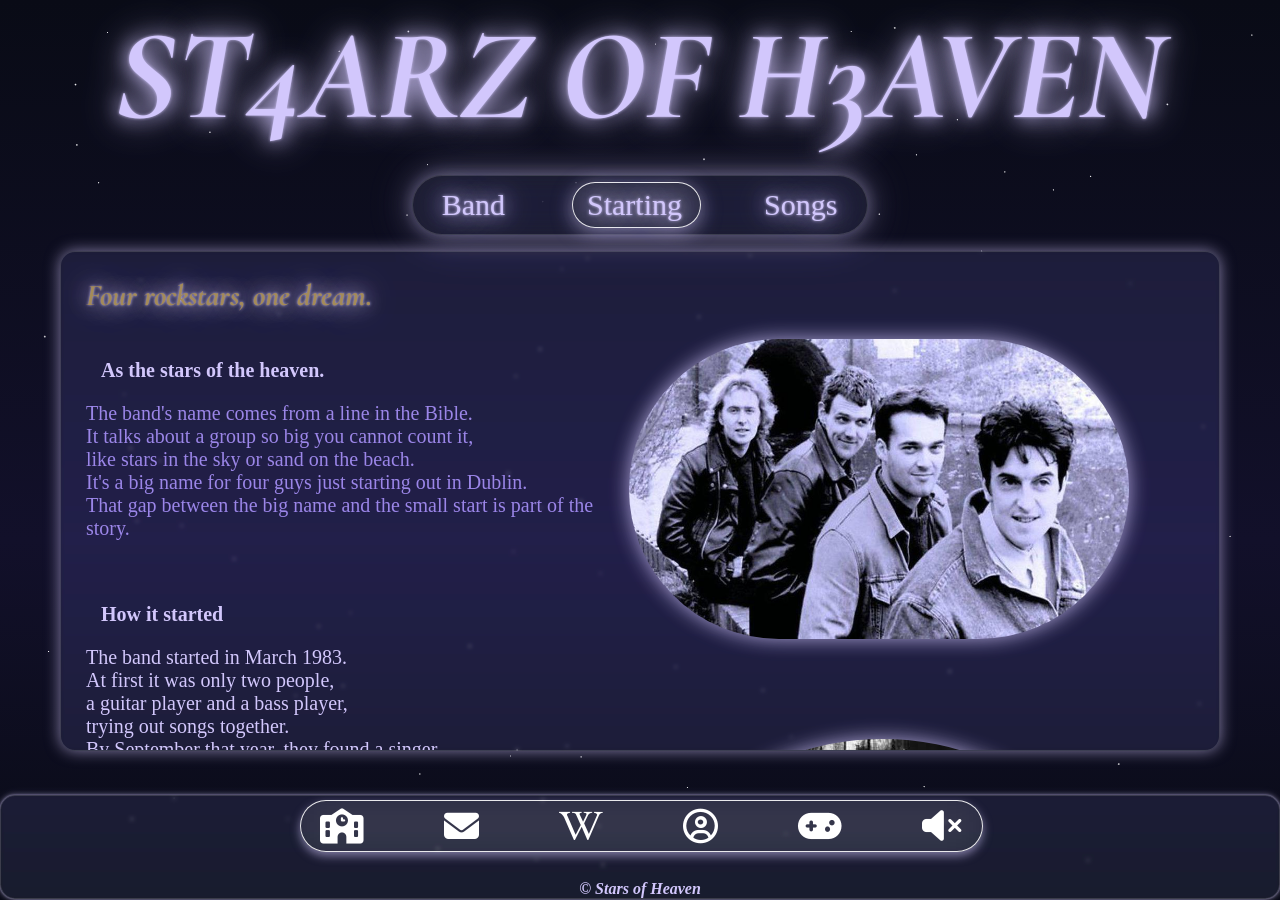
==== commit 9163f955: "finished the songs.html and added the top 5 songs along with link to spotify for the band" ====
--- a/index.html
+++ b/index.html
@@ -131,7 +131,7 @@
             <i class="fa-solid fa-gamepad"></i>
           </a>
 
-          <a class="footer-icons" href="#" id="sound-toggle">
+          <a href="#" id="sound-toggle">
             <i class="fa-solid fa-volume-xmark"></i>
           </a>
         </div>
--- a/index.css
+++ b/index.css
@@ -1,6 +1,6 @@
 html,
 body {
-  height: 100%;
+  height: 99.89%;
   margin: 0;
   padding: 0;
 }
@@ -131,21 +131,42 @@
 
 .container {
   display: grid;
-  grid-template-rows: 20% 8% 59% 13%;
+  grid-template-rows: 20% 8% 58.89% 13%;
   height: 100%;
   gap: 5px;
 }
 
+.container-songs {
+  align-self: center;
+  padding-top: 30px;
+  display: grid;
+  grid-template-columns: auto 1fr;
+  grid-template-rows: auto repeat(5, 100px);
+  height: 90%;
+  row-gap: 20px;
+  column-gap: 30px;
+  padding-left: 10px;
+  width: 650px;
+  margin: auto;
+}
+
+.container-songs h2:not(.h2Songs) {
+  align-self: center;
+  margin-left: 1px;
+  position: relative;
+  bottom: 25px;
+  left: 60px;
+}
+
 .content-row {
   display: flex;
   flex-direction: row; /* text and photo-stack side by side */
   align-items: flex-start; /* keeps both aligned to the top, not stretched */
-  column-gap: px;
 }
 
 .starting-text {
   flex: 1;
-  max-width: 830;
+  max-width: 840px;
 }
 .starting-text p:nth-child(odd) {
   color: rgb(210, 199, 252);
@@ -165,9 +186,6 @@
 
 .imgStarting2 {
   z-index: -1;
-  float: none;
-  width: auto;
-  height: auto;
   border-radius: 50000px;
   filter: drop-shadow(0 0 10px rgba(210, 199, 252, 0.8));
 }
@@ -178,6 +196,13 @@
   align-items: flex-end;
   row-gap: 100px;
   margin-right: 50px;
+}
+
+.imgSongs {
+  width: 60px;
+  height: 60px;
+  border-radius: 20px;
+  margin-top: 2.5px;
 }
 
 header {
@@ -191,7 +216,6 @@
   color: rgb(210, 199, 252);
   height: 80px;
   text-align: center;
-  overflow: visible;
 }
 
 h1 {
@@ -203,9 +227,52 @@
 }
 
 h2 {
-  font-family: "cormorant garamont", serif;
+  font-family: "cormorant garamond", serif;
   font-style: italic;
   color: #a48b59;
+  text-shadow:
+    0 0 3px rgb(210, 199, 252, 0.9),
+    0 0 20px rgb(210, 199, 252),
+    0 0 40px rgba(210, 199, 252, 0.8);
+}
+
+.h2Songs {
+  font-size: 4rem;
+  text-shadow:
+    0 0 3px rgb(210, 199, 252, 0.9),
+    0 0 20px rgb(210, 199, 252),
+    0 0 40px rgba(210, 199, 252, 0.8);
+  text-align: center;
+  margin-right: 100px;
+  grid-column: 1/-1;
+  padding-left: 15%;
+  margin-top: -5px;
+  margin-bottom: 20px;
+}
+
+.h2songsBox {
+  box-shadow: 0 0 15px rgba(210, 199, 252, 0.6);
+  background: rgba(255, 255, 255, 0.07);
+  position: relative;
+  top: -20px;
+  transition: transform 0.2s ease;
+  justify-self: center;
+  width: fit-content;
+  font-size: 2rem;
+  padding: 8px 24px;
+  margin: 0;
+  border: 1px solid rgba(255, 255, 255, 0.15);
+  border-radius: 20px;
+}
+
+.h2songsBox:hover,
+.h2songsBox:focus-within {
+  transform: translateY(-3px) scale(1.08);
+}
+
+h3 {
+  font-size: 20px;
+  margin-left: 15px;
 }
 
 nav {
@@ -281,7 +348,7 @@
 main {
   z-index: 1;
   font-size: 20px;
-  font-family: "cormorant garamont", serif;
+  font-family: "cormorant garamond", serif;
   padding-left: 25px;
   padding-right: 10px;
   box-sizing: border-box;
@@ -293,12 +360,38 @@
   border: 1px solid rgba(255, 255, 255, 0.15);
   border-radius: 15px;
   color: rgba(210, 199, 252);
-  box-shadow: 0 0 5px rgba(210, 199, 252, 0.6);
+  box-shadow: 0 0 15px rgba(210, 199, 252, 0.6);
   backdrop-filter: blur(2px) saturate(180%);
   max-height: 500px;
   overflow: hidden;
   overflow-y: auto;
   overflow-x: hidden;
+}
+
+.mainSongs {
+  letter-spacing: 5px;
+  display: flex;
+  backdrop-filter: none;
+  box-shadow: 0 0 15px rgba(210, 199, 252, 0.6);
+  border: 1px solid rgb(104, 104, 104);
+  border-radius: 20px;
+  padding-left: 25px;
+  padding-right: 10px;
+  margin-left: 60px;
+  margin-right: 60px;
+  height: 65px;
+  width: 400px;
+}
+
+.song-details-link {
+  display: inline-block;
+  color: inherit;
+  text-decoration: none;
+}
+
+.song-details-link:hover,
+.song-details-link:focus-visible {
+  text-shadow: 0 0 10px white;
 }
 
 main::-webkit-scrollbar {
@@ -325,8 +418,7 @@
 footer {
   position: relative;
   text-align: center;
-  padding-left: 8px;
-  padding-top: px;
+  padding-top: 2px;
   gap: 5px;
   background: rgba(255, 255, 255, 0.07);
   border: 1px solid rgba(255, 255, 255, 0.15);
@@ -339,7 +431,7 @@
   backdrop-filter: blur(2px) saturate(180%);
   overflow: hidden;
   height: 100px;
-  width: 1571px;
+  width: auto;
 }
 
 .social-bar {
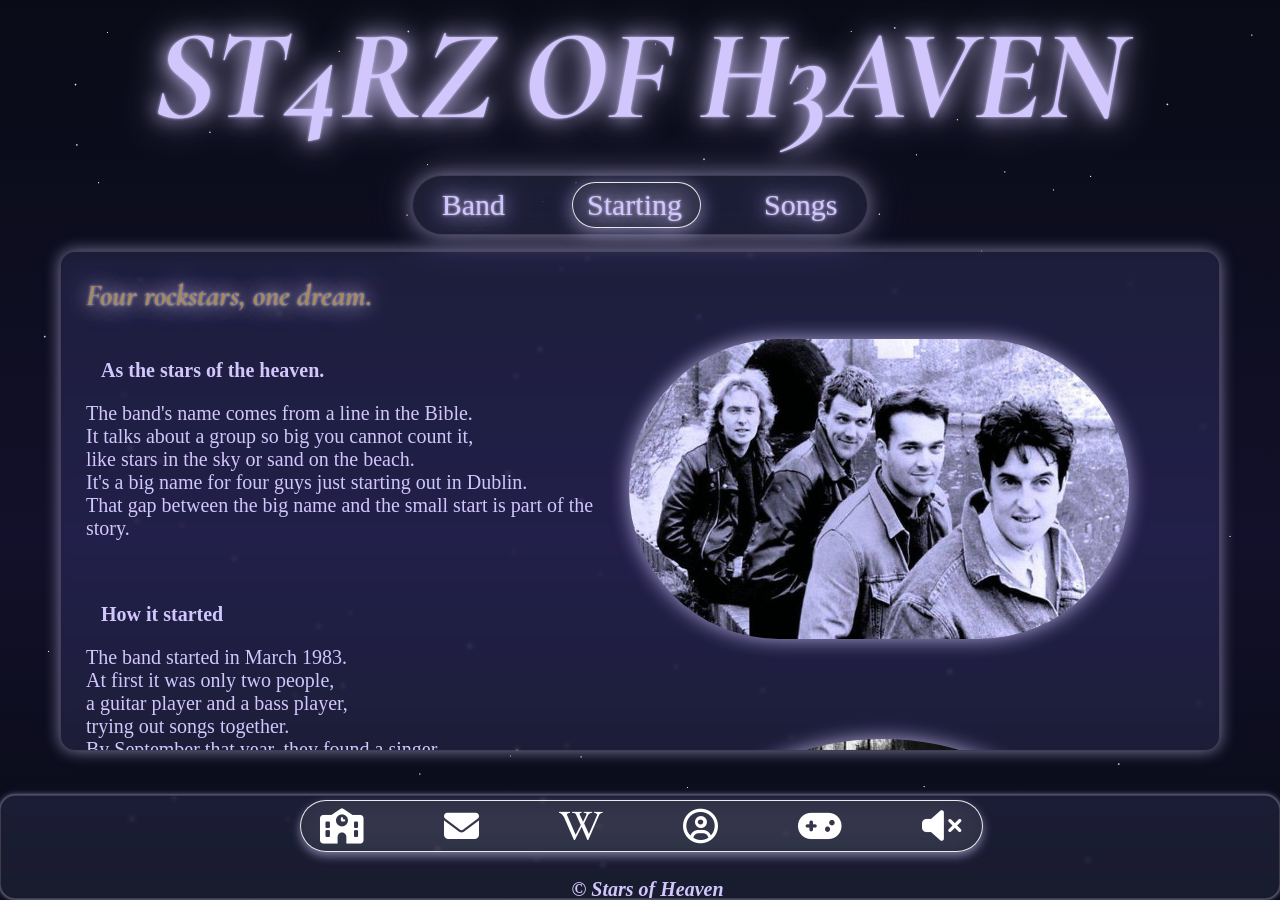
==== commit 6a395ff9: "Gjorde klart songs.html samt band.html. validerat och rättat(mellanslag borttagna) fixade allt och d" ====
--- a/index.html
+++ b/index.html
@@ -15,7 +15,7 @@
   </head>
   <body>
     <div class="container">
-      <header><h1>ST4ARZ OF H3AVEN</h1></header>
+      <header><h1>ST4RZ OF H3AVEN</h1></header>
       <nav>
         <ul>
           <li><a href="band.html" class="nav-link">Band</a></li>
@@ -29,7 +29,7 @@
       <main>
         <h2>Four rockstars, one dream.</h2>
         <div class="content-row">
-          <div class="starting-text">
+          <div class="starting-band-text">
             <h3>As the stars of the heaven.</h3>
             <p>
               The band's name comes from a line in the Bible.<br />
@@ -87,12 +87,12 @@
           </div>
           <div class="imgStack">
             <img
-              src="stars of heaven.jpg"
+              src="starsofheaven.jpg"
               class="imgStarting1"
               alt="The rockband members in blakc white photo"
             />
             <img
-              src="stars of heaven 2.png"
+              src="starsofheaven2.png"
               class="imgStarting2"
               alt="The rockband members in blakc white photo"
             />
@@ -100,7 +100,7 @@
         </div>
       </main>
       <footer>
-        <audio id="bg-music" src="bg ambient.mp3" loop autoplay muted></audio>
+        <audio id="bg-music" src="bgambient.mp3" loop autoplay muted></audio>
 
         <div class="social-bar">
           <div class="social-glider"></div>
@@ -123,7 +123,7 @@
             <i class="fa-brands fa-wikipedia-w"></i>
           </a>
 
-          <a href="om mig.html" target="_blank">
+          <a href="ommig.html" target="_blank">
             <i class="fa-regular fa-circle-user"></i>
           </a>
 
@@ -135,9 +135,9 @@
             <i class="fa-solid fa-volume-xmark"></i>
           </a>
         </div>
-        <h4>
+        <h3>
           <em><strong>© Stars of Heaven</strong></em>
-        </h4>
+        </h3>
       </footer>
 
       <script>
--- a/index.css
+++ b/index.css
@@ -137,17 +137,20 @@
 }
 
 .container-songs {
-  align-self: center;
-  padding-top: 30px;
-  display: grid;
-  grid-template-columns: auto 1fr;
-  grid-template-rows: auto repeat(5, 100px);
-  height: 90%;
-  row-gap: 20px;
-  column-gap: 30px;
-  padding-left: 10px;
-  width: 650px;
-  margin: auto;
+  display: flex;
+  grid-template-rows: auto auto 1fr auto;
+  flex-direction: column;
+  align-items: center;
+  gap: 20px;
+
+  width: min(650px, 92%);
+  height: auto;
+
+  max-height: none;
+  padding: 25px;
+  margin: 20px auto;
+  overflow-y: auto;
+  overflow-x: hidden;
 }
 
 .container-songs h2:not(.h2Songs) {
@@ -164,7 +167,7 @@
   align-items: flex-start; /* keeps both aligned to the top, not stretched */
 }
 
-.starting-text {
+.starting-band-text {
   flex: 1;
   max-width: 840px;
 }
@@ -203,6 +206,17 @@
   height: 60px;
   border-radius: 20px;
   margin-top: 2.5px;
+}
+
+.imgBand {
+  width: 650px;
+  height: 350px;
+  border-radius: 15px;
+  margin-top: 20px;
+
+  border: #090b16;
+  margin-left: auto;
+  margin-right: auto;
 }
 
 header {
@@ -243,11 +257,7 @@
     0 0 20px rgb(210, 199, 252),
     0 0 40px rgba(210, 199, 252, 0.8);
   text-align: center;
-  margin-right: 100px;
-  grid-column: 1/-1;
-  padding-left: 15%;
-  margin-top: -5px;
-  margin-bottom: 20px;
+  margin: -10px 0 5px;
 }
 
 .h2songsBox {
@@ -375,12 +385,15 @@
   box-shadow: 0 0 15px rgba(210, 199, 252, 0.6);
   border: 1px solid rgb(104, 104, 104);
   border-radius: 20px;
-  padding-left: 25px;
-  padding-right: 10px;
-  margin-left: 60px;
-  margin-right: 60px;
   height: 65px;
   width: 400px;
+}
+
+.songs {
+  display: flex;
+  flex-direction: column;
+  gap: 20px;
+  list-style-type: none;
 }
 
 .song-details-link {
@@ -413,6 +426,11 @@
 
 main::-webkit-scrollbar-thumb:hover {
   background: rgba(255, 255, 255, 0.7);
+}
+
+.MainBand {
+  margin-left: 450px;
+  margin-right: 450px;
 }
 
 footer {
@@ -496,3 +514,7 @@
   backdrop-filter: blur(10px);
   z-index: 10;
 }
+
+.ulBand {
+  list-style-type: none;
+}
